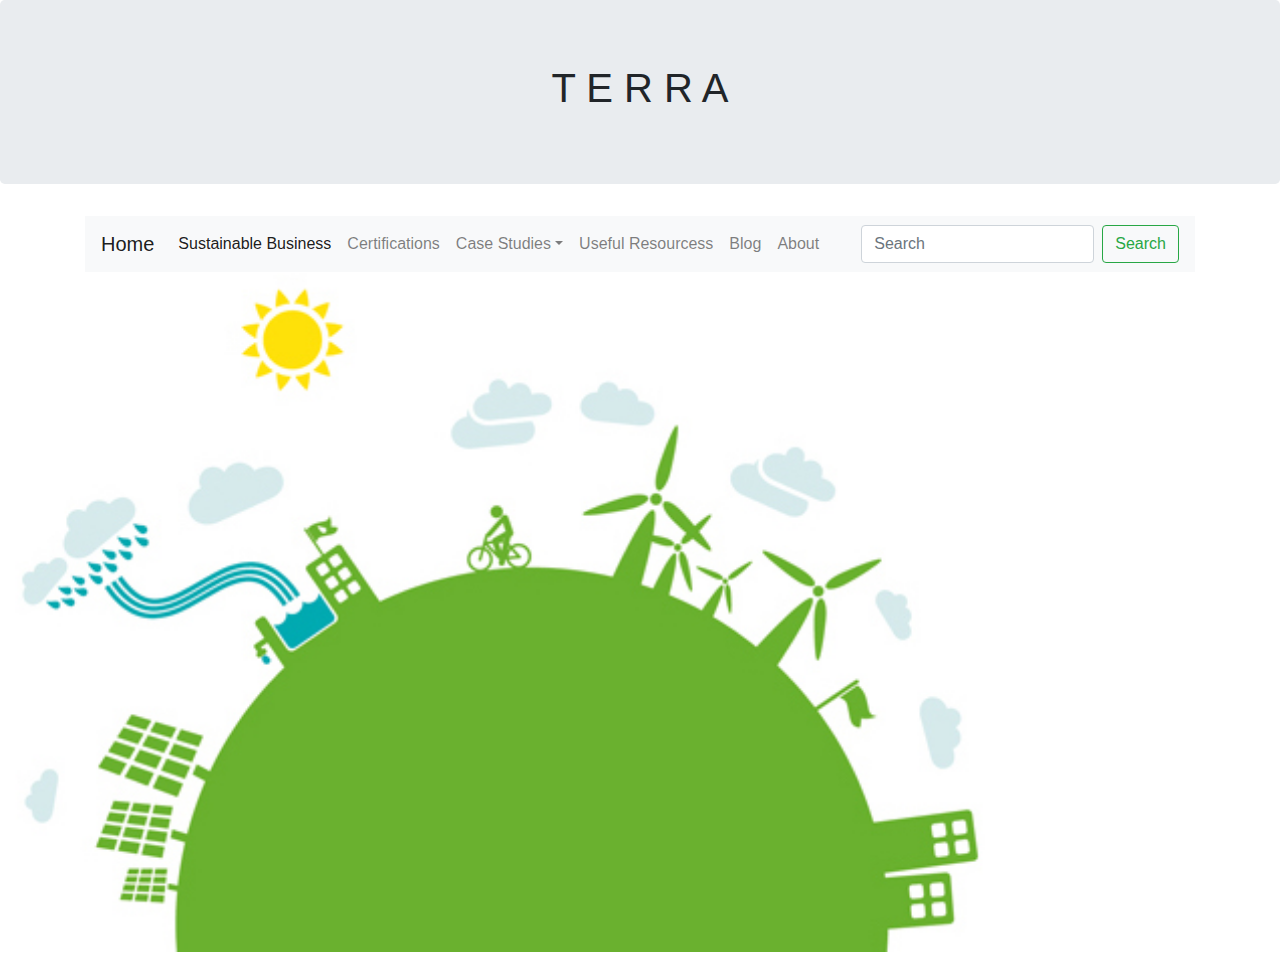
==== index.html @ 3025c1bb "navbar and div style" ====
<!DOCTYPE html>
<html lang="en">

  <link rel="stylesheet" href="https://stackpath.bootstrapcdn.com/bootstrap/4.3.1/css/bootstrap.min.css" integrity="sha384-ggOyR0iXCbMQv3Xipma34MD+dH/1fQ784/j6cY/iJTQUOhcWr7x9JvoRxT2MZw1T" crossorigin="anonymous">

  <meta charset="utf-8" />
  <meta http-equiv="X-UA-Compatible" content="IE=edge">
  <meta name="viewport" content="width=device-width, initial-scale=1">

  <!--Bootstrap CSS-->
  <link rel="stylesheet" href="https://stackpath.bootstrapcdn.com/bootstrap/4.3.1/css/bootstrap.min.css" integrity="sha384-ggOyR0iXCbMQv3Xipma34MD+dH/1fQ784/j6cY/iJTQUOhcWr7x9JvoRxT2MZw1T" crossorigin="anonymous">
  <script src="https://stackpath.bootstrapcdn.com/bootstrap/4.3.1/js/bootstrap.min.js" integrity="sha384-JjSmVgyd0p3pXB1rRibZUAYoIIy6OrQ6VrjIEaFf/nJGzIxFDsf4x0xIM+B07jRM" crossorigin="anonymous"></script>

  <!--Link to CSS Stylesheet-->
  <link rel="stylesheet" href="css/styles.css">

  <!--Font-->
  <link href="https://fonts.googleapis.com/css?family=Prata&display=swap" rel="stylesheet">

  <!--Web page title (on tabs)-->
  <title>Terra</title>
</head>


<body>
  <!--Heading-->
  <div class="jumbotron text-center">
    <h1>T E R R A</h1>
  <!-- Background?  <img src="blue-white-and-red-poppy-flower-field-712876.jpg" alt="background">-->
  </div>

<!--Navigation Bar-->
  <div class="container" id="navbarContainer">
    <nav class="navbar navbar-expand-lg navbar-light bg-light" id="navBackground">
      <a class="navbar-brand" href="#">Home</a>
      <button class="navbar-toggler" type="button" data-toggle="collapse" data-target="#navbarSupportedContent" aria-controls="navbarSupportedContent" aria-expanded="false" aria-label="Toggle navigation">
        <span class="navbar-toggler-icon"></span>
      </button>

      <div class="collapse navbar-collapse" id="navbarSupportedContent">
        <ul class="navbar-nav mr-auto">
          <li class="nav-item active">
            <a class="nav-link" href="./Page 2 - Sustainable Business.html">Sustainable Business <span class="sr-only">(current)</span></a>
          </li>
          <li class="nav-item">
            <a class="nav-link" href="./Page 3 - Certifications.html">Certifications</a>
          </li>
          <li class="nav-item dropdown">
            <a class="nav-link dropdown-toggle" href="./Page 4 - Case Studies.html" id="navbarDropdown" role="button" data-toggle="dropdown" aria-haspopup="true" aria-expanded="false">Case Studies</a>
            <div class="dropdown-menu" aria-labelledby="navbarDropdown">
              <a class="dropdown-item" href="#">Action</a>
              <a class="dropdown-item" href="#">Another action</a>
              <div class="dropdown-divider"></div>
              <a class="dropdown-item" href="#">Something else here</a>
            </div>
          </li>
          <li class="nav-item">
            <a class="nav-link" href="./Page 5 - Useful Resources.html">Useful Resourcess</a>
          </li>
          <li class="nav-item">
            <a class="nav-link" href="./Page 6 - Blog.html">Blog</a>
          </li>
          <li class="nav-item">
            <a class="nav-link" href="./Page 7 - About.html">About</a>
          </li>
        </ul>


        <form class="form-inline my-2 my-lg-0">
          <input class="form-control mr-sm-2" type="search" placeholder="Search" aria-label="Search">
          <button class="btn btn-outline-success my-2 my-sm-0" type="submit">Search</button>
        </form>
      </div>
    </nav>
  </div>

      <img id="sustainablePractices" src="Sustainable-Business-Practices_trial.jpg" width="1000px">

  </div>

  <div>
    <p>

      </p>

    </div>

    <div>
      <p>

        </p>
<!--Hrefs
    <div class="container">
      <div class="row">
        <div class="col-sm-4">
          <h3><a href="./Page 2 - Sustainable Business.html"> Sustainable Business </a></h3>
        </div>
        <div class="col-sm-4">
          <h3><a href="./Page 3 - Certifications.html"> Certifications </a></h3>
        </div>
        <div class="col-sm-4">
          <h3><a href="./Page 4 - Case Studies.html"> Case Studies </a></h3>
        </div>
        <div class="col-sm-4">
          <h3><a href="./Page 5 - Useful Resources.html"> Useful Resources </a></h3>
        </div>
        <div class="col-sm-4">
          <h3><a href="./Page 6 - Blog.html"> Blog </a></h3>
        </div>
        <div class="col-sm-4">
          <h3><a href="./Page 7 - About.html"> About </a></h3>
        </div>
      </div>-->
    </div>

  </body>
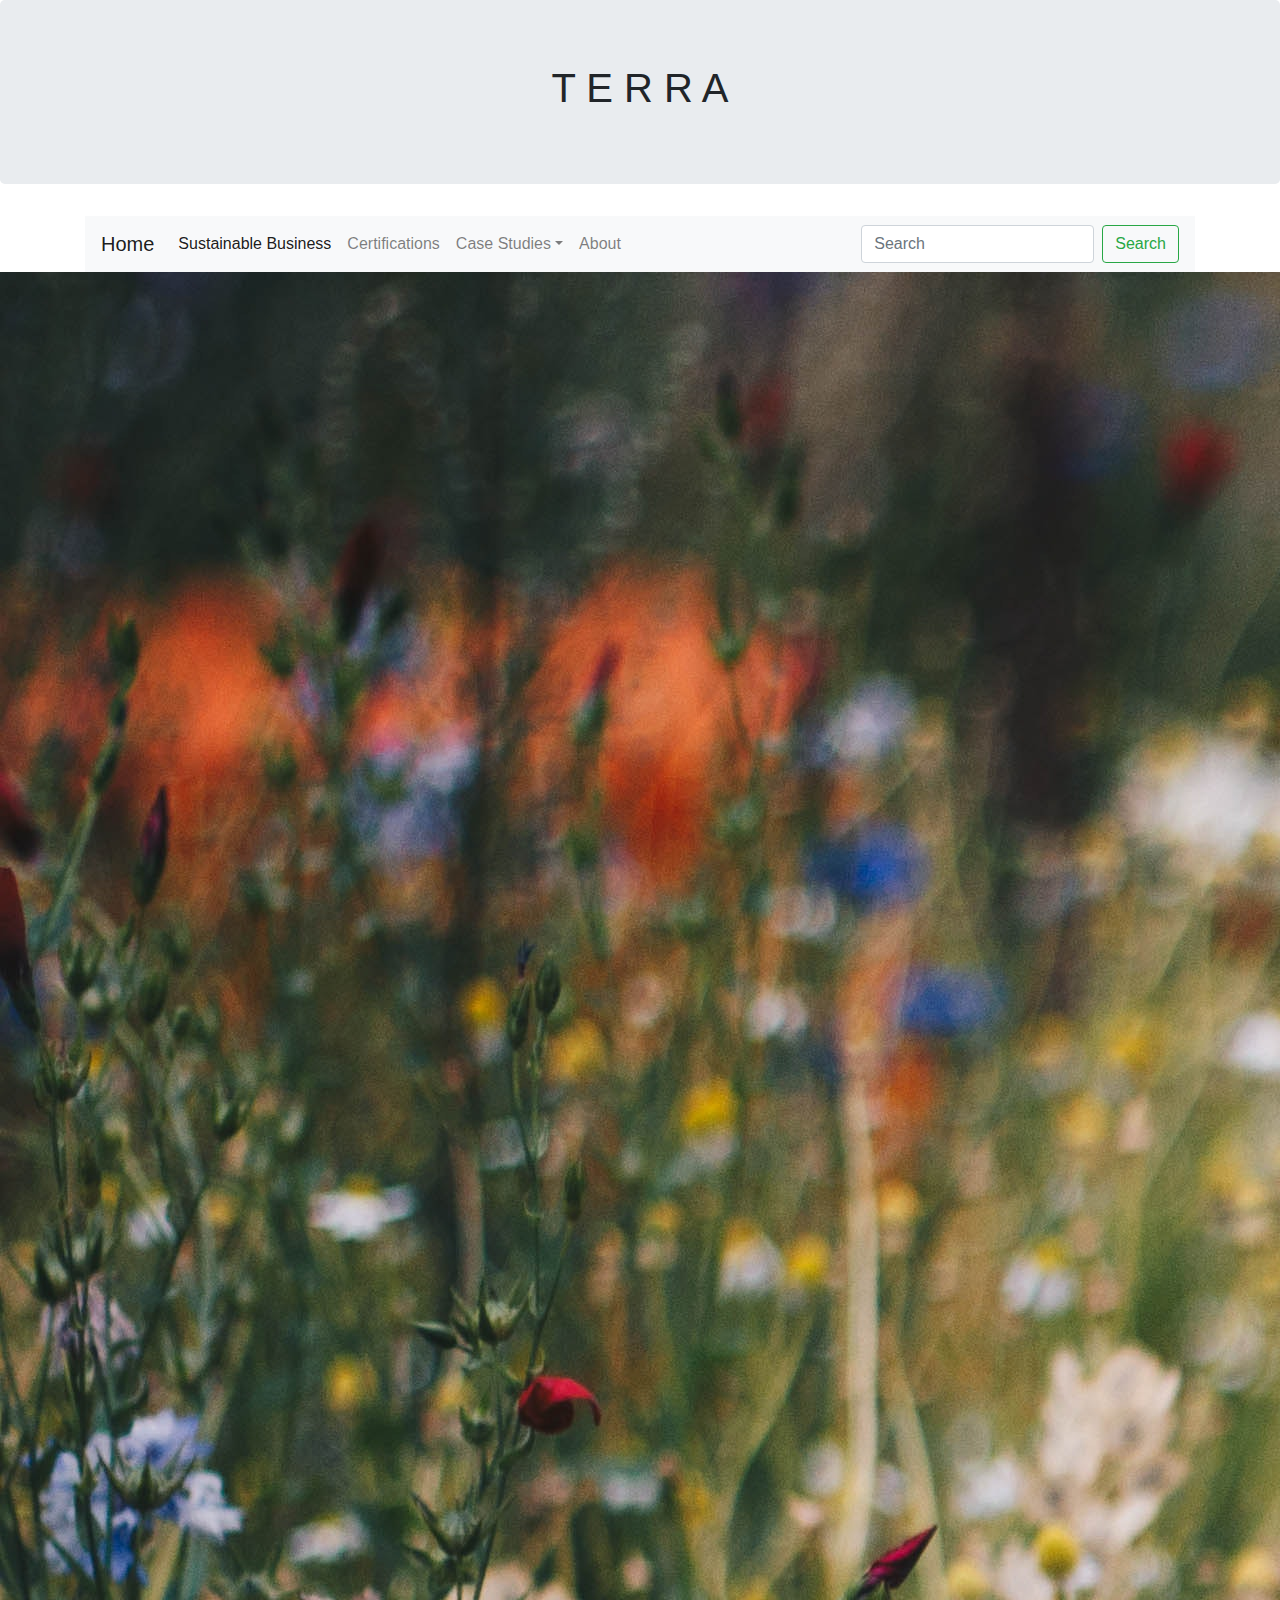
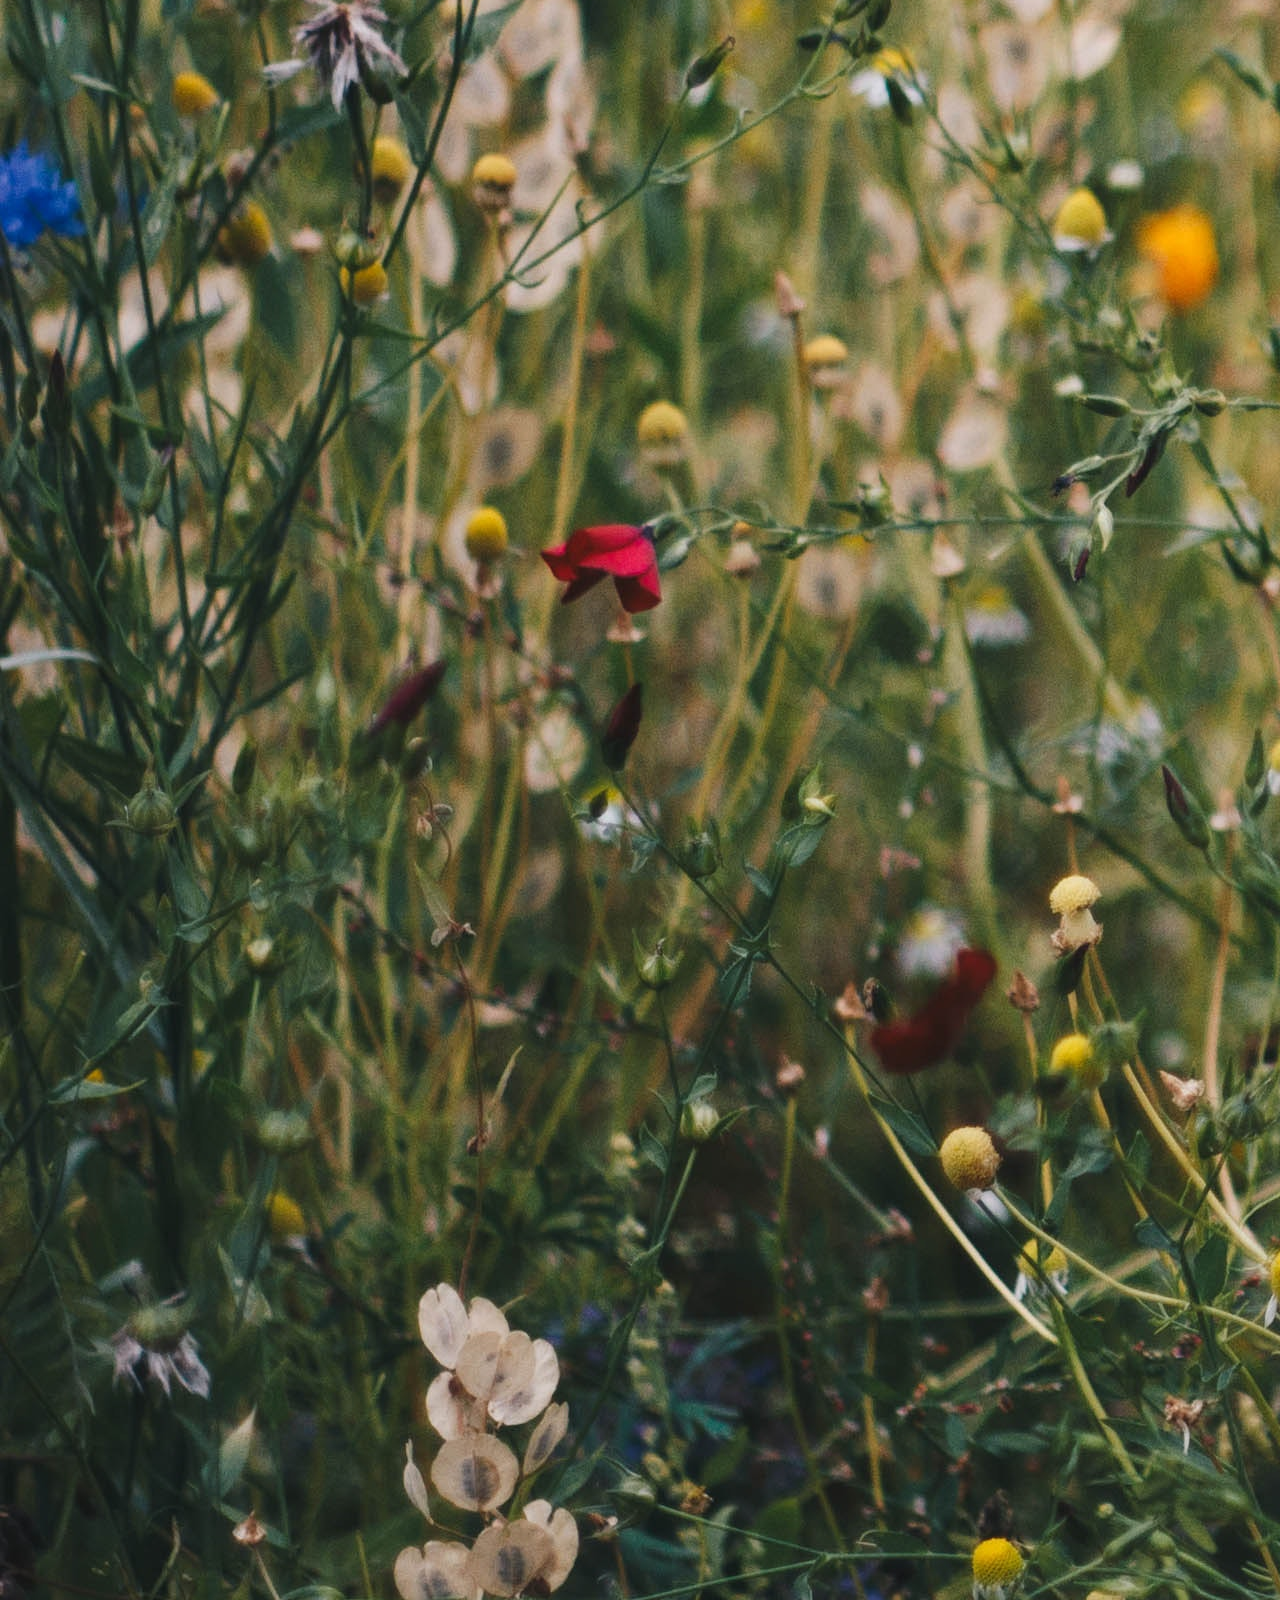
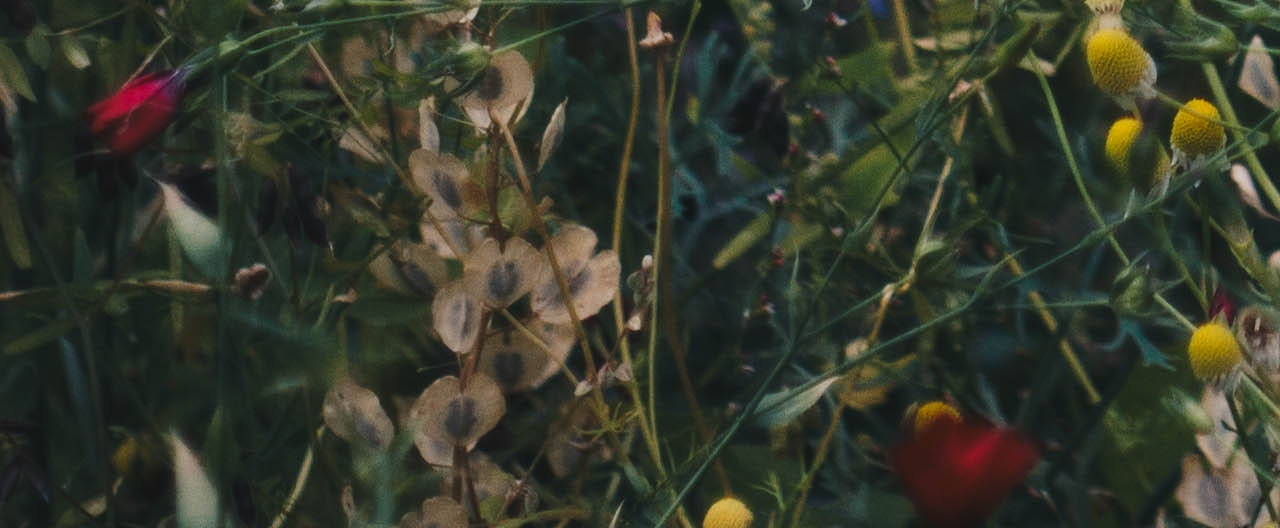
==== commit 113cebbc: "Aesthetics" ====
--- a/index.html
+++ b/index.html
@@ -29,7 +29,7 @@
   <!-- Background?  <img src="blue-white-and-red-poppy-flower-field-712876.jpg" alt="background">-->
   </div>
 
-<!--Navigation Bar-->
+  <!--Navigation Bar-->
   <div class="container" id="navbarContainer">
     <nav class="navbar navbar-expand-lg navbar-light bg-light" id="navBackground">
       <a class="navbar-brand" href="#">Home</a>
@@ -48,24 +48,16 @@
           <li class="nav-item dropdown">
             <a class="nav-link dropdown-toggle" href="./Page 4 - Case Studies.html" id="navbarDropdown" role="button" data-toggle="dropdown" aria-haspopup="true" aria-expanded="false">Case Studies</a>
             <div class="dropdown-menu" aria-labelledby="navbarDropdown">
-              <a class="dropdown-item" href="#">Action</a>
-              <a class="dropdown-item" href="#">Another action</a>
+              <a class="dropdown-item" href="#">Tala</a>
+              <a class="dropdown-item" href="#">Bulb</a>
               <div class="dropdown-divider"></div>
-              <a class="dropdown-item" href="#">Something else here</a>
+              <a class="dropdown-item" href="#">Oddbox</a>
             </div>
           </li>
           <li class="nav-item">
-            <a class="nav-link" href="./Page 5 - Useful Resources.html">Useful Resourcess</a>
-          </li>
-          <li class="nav-item">
-            <a class="nav-link" href="./Page 6 - Blog.html">Blog</a>
-          </li>
-          <li class="nav-item">
-            <a class="nav-link" href="./Page 7 - About.html">About</a>
+            <a class="nav-link" href="./Page 5 - About.html">About</a>
           </li>
         </ul>
-
-
         <form class="form-inline my-2 my-lg-0">
           <input class="form-control mr-sm-2" type="search" placeholder="Search" aria-label="Search">
           <button class="btn btn-outline-success my-2 my-sm-0" type="submit">Search</button>
@@ -74,43 +66,8 @@
     </nav>
   </div>
 
-      <img id="sustainablePractices" src="Sustainable-Business-Practices_trial.jpg" width="1000px">
-
+  <div>
+    <img id="meadow" src="meadow.jpg">
   </div>
 
-  <div>
-    <p>
-
-      </p>
-
-    </div>
-
-    <div>
-      <p>
-
-        </p>
-<!--Hrefs
-    <div class="container">
-      <div class="row">
-        <div class="col-sm-4">
-          <h3><a href="./Page 2 - Sustainable Business.html"> Sustainable Business </a></h3>
-        </div>
-        <div class="col-sm-4">
-          <h3><a href="./Page 3 - Certifications.html"> Certifications </a></h3>
-        </div>
-        <div class="col-sm-4">
-          <h3><a href="./Page 4 - Case Studies.html"> Case Studies </a></h3>
-        </div>
-        <div class="col-sm-4">
-          <h3><a href="./Page 5 - Useful Resources.html"> Useful Resources </a></h3>
-        </div>
-        <div class="col-sm-4">
-          <h3><a href="./Page 6 - Blog.html"> Blog </a></h3>
-        </div>
-        <div class="col-sm-4">
-          <h3><a href="./Page 7 - About.html"> About </a></h3>
-        </div>
-      </div>-->
-    </div>
-
   </body>
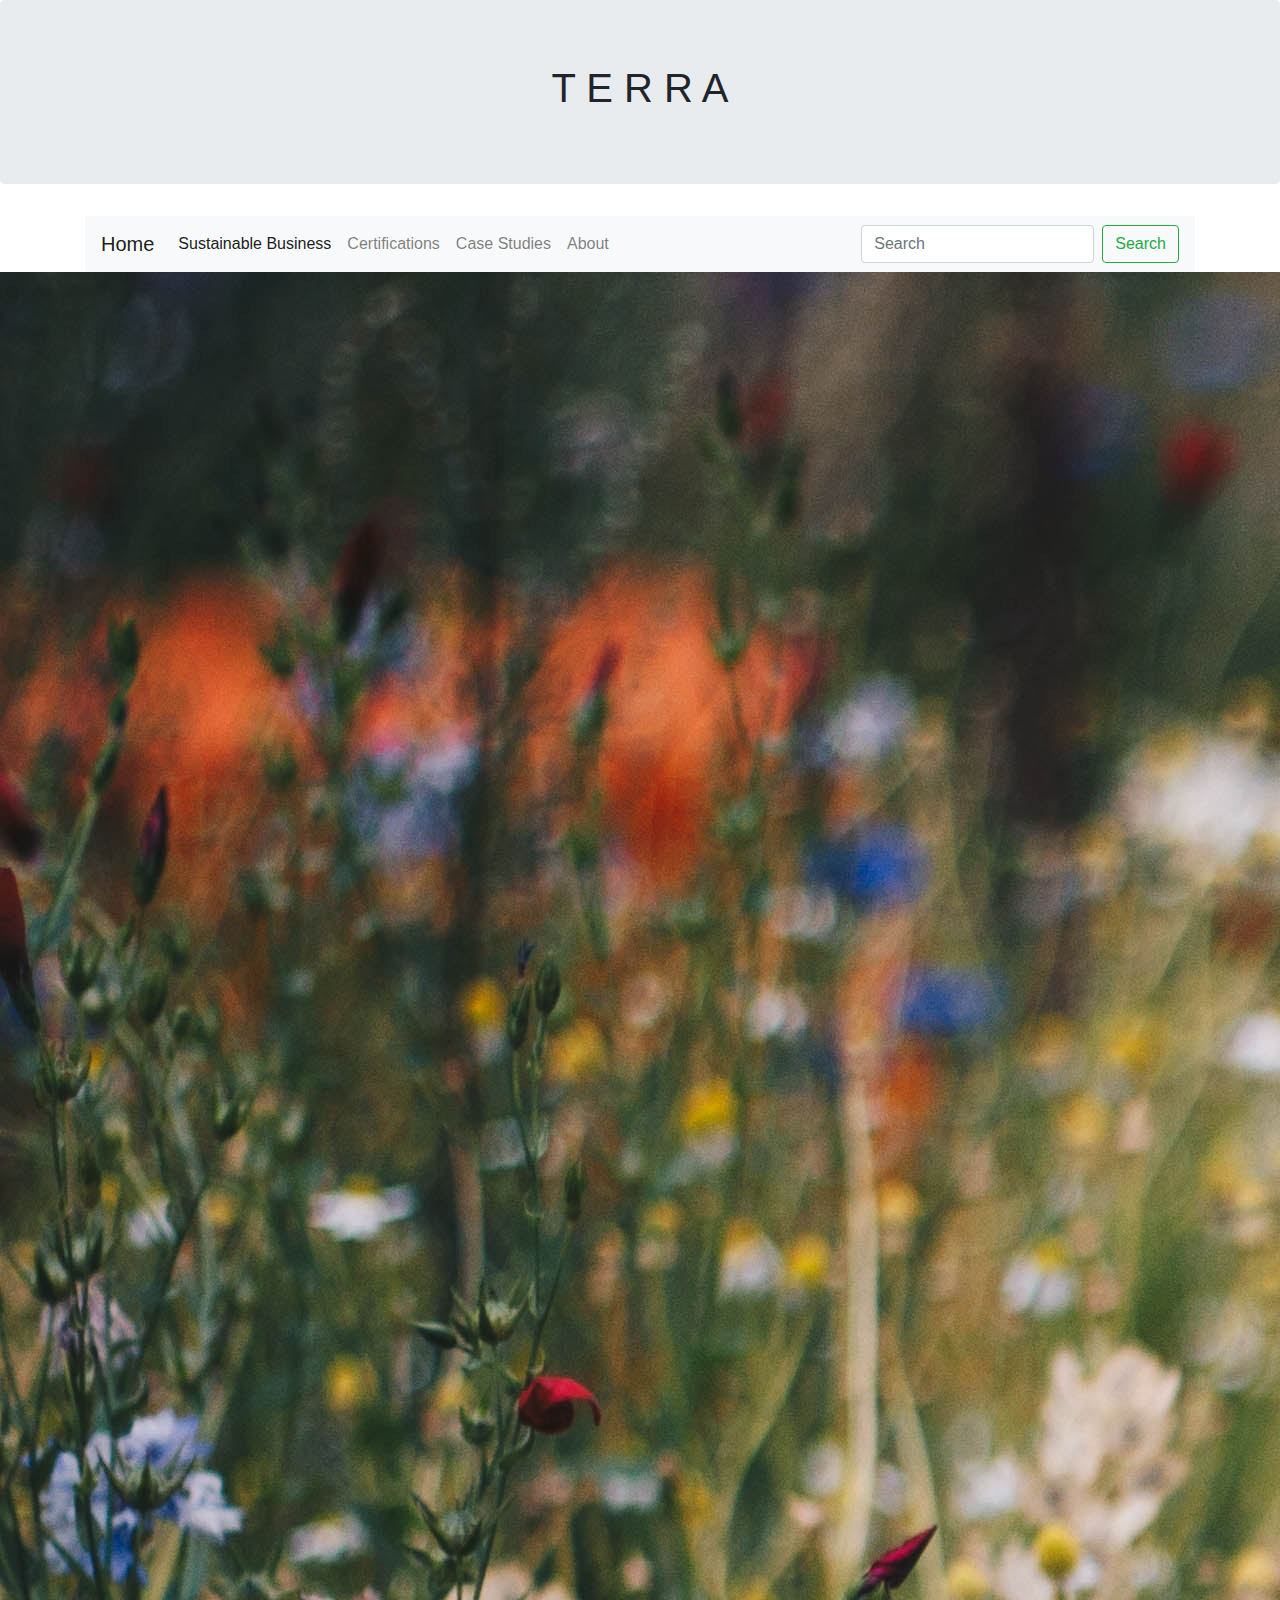
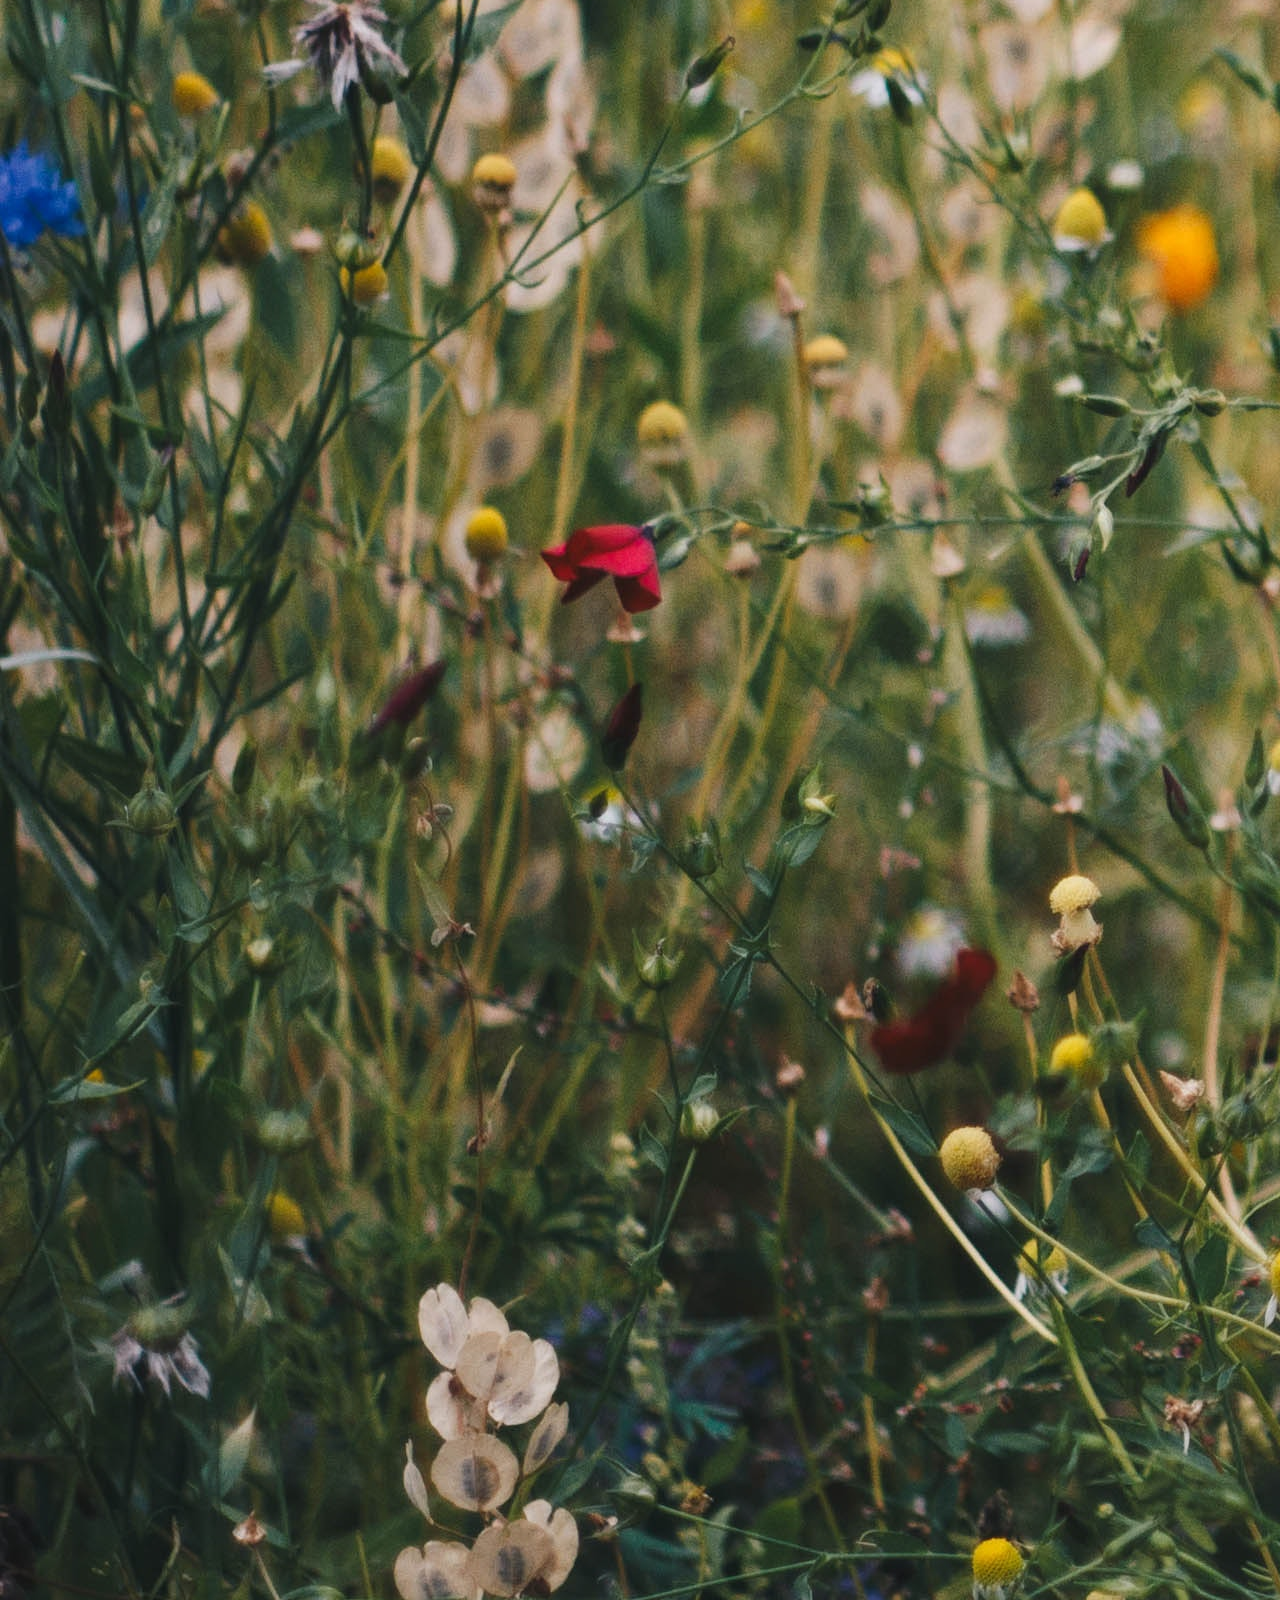
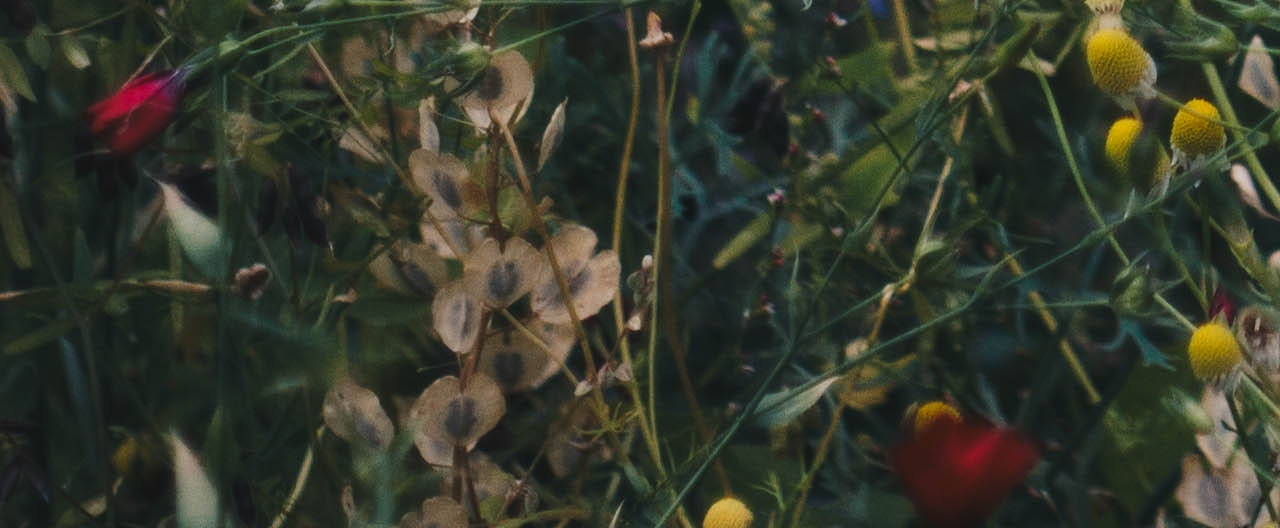
==== commit 26c1199b: "Navbar changes" ====
--- a/index.html
+++ b/index.html
@@ -32,7 +32,7 @@
   <!--Navigation Bar-->
   <div class="container" id="navbarContainer">
     <nav class="navbar navbar-expand-lg navbar-light bg-light" id="navBackground">
-      <a class="navbar-brand" href="#">Home</a>
+      <a class="navbar-brand" href="./index.html">Home</a>
       <button class="navbar-toggler" type="button" data-toggle="collapse" data-target="#navbarSupportedContent" aria-controls="navbarSupportedContent" aria-expanded="false" aria-label="Toggle navigation">
         <span class="navbar-toggler-icon"></span>
       </button>
@@ -45,14 +45,8 @@
           <li class="nav-item">
             <a class="nav-link" href="./Page 3 - Certifications.html">Certifications</a>
           </li>
-          <li class="nav-item dropdown">
-            <a class="nav-link dropdown-toggle" href="./Page 4 - Case Studies.html" id="navbarDropdown" role="button" data-toggle="dropdown" aria-haspopup="true" aria-expanded="false">Case Studies</a>
-            <div class="dropdown-menu" aria-labelledby="navbarDropdown">
-              <a class="dropdown-item" href="#">Tala</a>
-              <a class="dropdown-item" href="#">Bulb</a>
-              <div class="dropdown-divider"></div>
-              <a class="dropdown-item" href="#">Oddbox</a>
-            </div>
+          <li class="nav-item">
+            <a class="nav-link" href="./Page 4 - Case Studies.html">Case Studies</a>
           </li>
           <li class="nav-item">
             <a class="nav-link" href="./Page 5 - About.html">About</a>
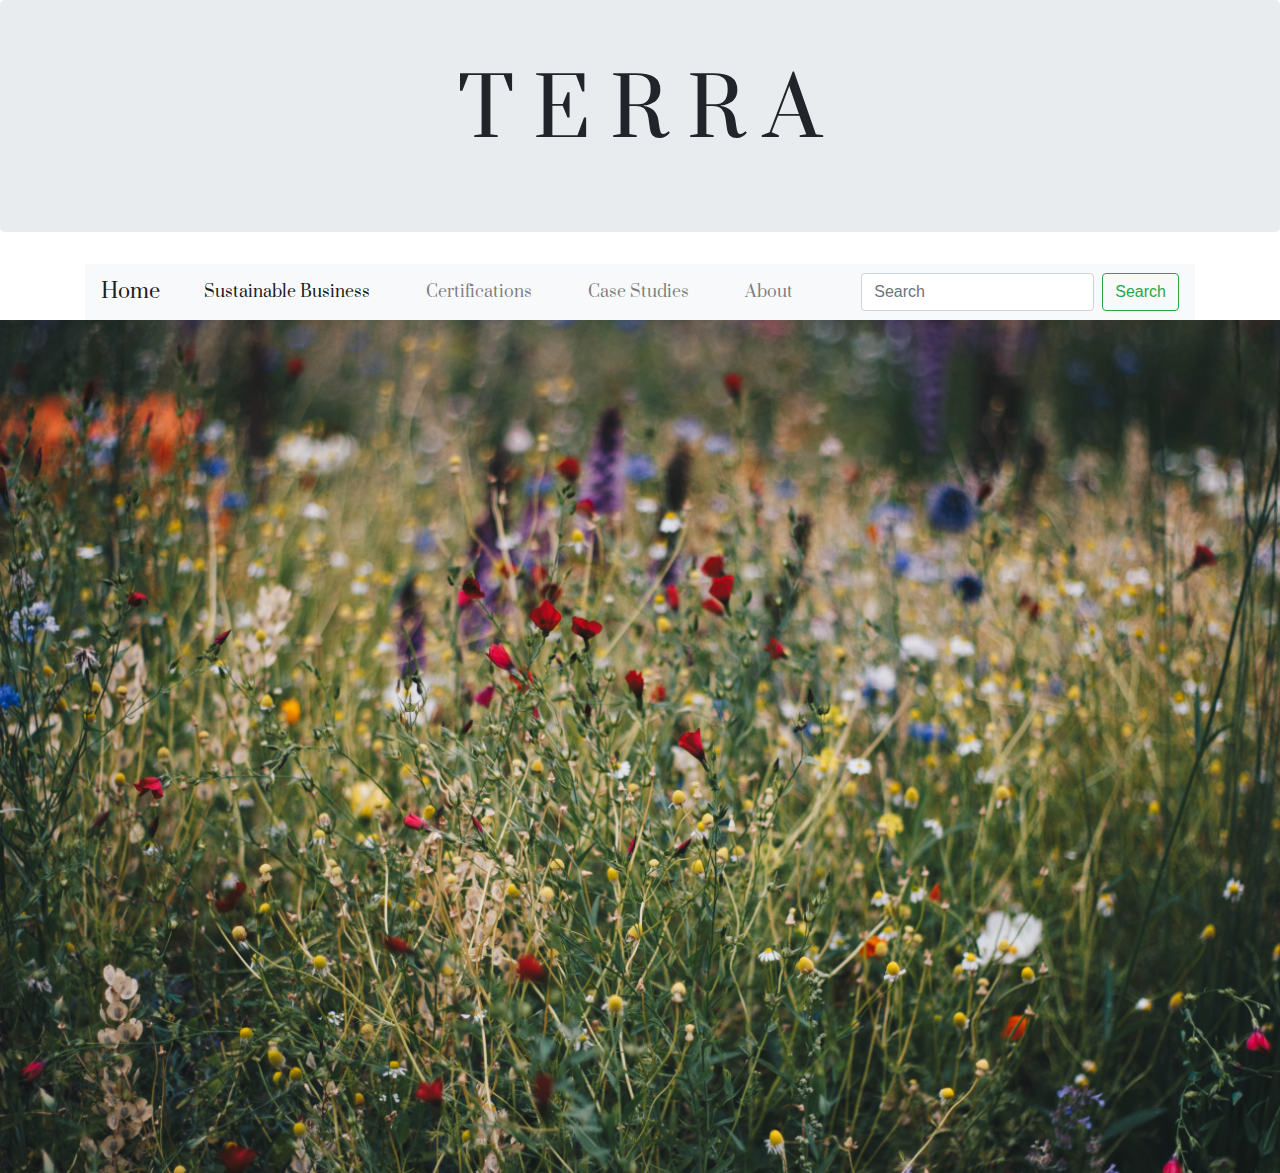
==== commit 53cf3abe: "css name change" ====
--- a/index.html
+++ b/index.html
@@ -12,7 +12,7 @@
   <script src="https://stackpath.bootstrapcdn.com/bootstrap/4.3.1/js/bootstrap.min.js" integrity="sha384-JjSmVgyd0p3pXB1rRibZUAYoIIy6OrQ6VrjIEaFf/nJGzIxFDsf4x0xIM+B07jRM" crossorigin="anonymous"></script>
 
   <!--Link to CSS Stylesheet-->
-  <link rel="stylesheet" href="css/styles.css">
+  <link rel="stylesheet" href="CSS/styles.css">
 
   <!--Font-->
   <link href="https://fonts.googleapis.com/css?family=Prata&display=swap" rel="stylesheet">
@@ -49,7 +49,7 @@
             <a class="nav-link" href="./Page 4 - Case Studies.html">Case Studies</a>
           </li>
           <li class="nav-item">
-            <a class="nav-link" href="./Page 5 - About.html">About</a>
+            <a class="nav-link" href="./Page 7 - About.html">About</a>
           </li>
         </ul>
         <form class="form-inline my-2 my-lg-0">
--- a/CSS/styles.css
+++ b/CSS/styles.css
@@ -0,0 +1,282 @@
+ /* for comments */
+ body, html {
+   height: 100%;
+ }
+
+img {
+  max-width: 100%;
+  height: auto;
+}
+
+
+.bg {
+  color: rgb(65,75,86);
+  font-family: 'prata', serif;
+  margin: 0px;
+}
+
+h1, h2, h3 a{
+  text-align: center;
+    font-family: 'Prata', serif;
+}
+
+h1 {
+  font-size: 5em;
+}
+
+
+
+h2 {
+  font-size: 2.5em;
+}
+
+h3 {
+  font-size: 1em;
+}
+
+p {
+  width: 40%;
+  margin: 0 10vw 10vh 10vw;
+  font-size: 2em;
+}
+
+p2 {
+  width: 40%;
+  margin: 0 10vw 10vh 10vw;
+  font-size: 2em;
+}
+
+a {
+  color: rgb(0,0,0);
+  font-family: 'Prata', serif;
+}
+
+ol {
+  list-style: none;
+  padding: 0;
+  margin-bottom: 10%;
+  font-size: 3em;
+  display: flex;
+  justify-content: space-evenly;
+}
+
+li#lower {
+  margin-top: 7%;
+}
+
+li#lowest {
+  margin-top: 14%;
+}
+
+div.contrast {
+  background-color: rgb(0,0,0);
+  color: rgb(255,255,255);
+  display: flex;
+  justify-content: center;
+  align-items: center;
+  flex-direction: column;
+}
+
+ul {
+  list-style: none;
+  display: flex;
+}
+
+li {
+  margin: 0 20px;
+  transition: 0.6s ease;
+}
+
+li:hover {
+  font-size: 1.2em;
+  transition: 0.6s ease;
+}
+/* navbar */
+@import url(https://fonts.googleapis.com/css?family=Roboto:400,700);
+
+html {
+  height: 100%;
+  background-color: #f8f8f8;
+}
+
+
+a {
+  text-decoration: none;
+  color: inherit;
+}
+
+* {
+  box-sizing: border-box;
+}
+
+$menu_WIDTH: 150px;
+
+.menu {
+  display: block;
+  position: relative;
+  cursor: pointer;
+}
+
+.menu-title {
+  display: block;
+  width: $menu_WIDTH;
+  height: 40px;
+  padding: 12px 0 0;
+  background: #9dc852;
+  text-align: center;
+  color: #ffffff;
+  font-weight: bold;
+  text-transform: uppercase;
+  transition: 0.3s background-color;
+}
+
+.menu-title:before {
+  content: "";
+  display: block;
+  height: 0;
+  border-top: 5px solid #9dc852;
+  border-left: ($menu_WIDTH / 2) solid transparent;
+  border-right: ($menu_WIDTH / 2) solid transparent;
+  border-bottom: 0 solid #dddddd;
+  position: absolute;
+  top: 100%;
+  left: 0;
+  z-index: 101;
+  transition:
+    0.2s 0.2s border-top ease-out,
+    0.3s border-top-color;
+}
+
+.menu-title:hover { background: #8db842; }
+.menu-title:hover:before { border-top-color: #8db842; }
+
+.menu:hover > .menu-title:before {
+  border-top-width: 0;
+  transition:
+    0.2s border-top-width ease-in,
+    0.3s border-top-color;
+}
+
+.menu-title:after {
+  content: "";
+  display: block;
+  height: 0;
+  border-left: ($menu_WIDTH / 2) solid transparent;
+  border-right: ($menu_WIDTH / 2) solid transparent;
+  border-bottom: 0 solid #ebebeb;
+  position: absolute;
+  bottom: 0;
+  left: 0;
+  z-index: 101;
+  transition: 0.2s border-bottom ease-in;
+}
+
+.menu:hover > .menu-title:after {
+  border-bottom-width: 5px;
+  transition: 0.2s 0.2s border-bottom-width ease-out;
+}
+
+.menu-title_2nd { background: #4e96b3; }
+.menu-title_2nd:hover { background: #3e86a3; }
+.menu-title_2nd:before { border-top-color: #4e96b3; }
+.menu-title_2nd:hover:before { border-top-color: #3e86a3; }
+
+.menu-title_3rd { background: #c97676; }
+.menu-title_3rd:hover { background: #b96666; }
+.menu-title_3rd:before { border-top-color: #c97676; }
+.menu-title_3rd:hover:before { border-top-color: #b96666; }
+
+.menu-title_4th { background: #dbab58; }
+.menu-title_4th:hover { background: #cb9b48; }
+.menu-title_4th:before { border-top-color: #dbab58; }
+.menu-title_4th:hover:before { border-top-color: #cb9b48; }
+
+.menu-dropdown {
+  min-width: 100%;
+  padding: 15px 0;
+  position: absolute;
+  background: #ebebeb;
+  z-index: 100;
+  transition:
+    0.5s padding,
+    0.5s background;
+}
+
+.menu-dropdown:after {
+  content: "";
+  display: block;
+  height: 0;
+  border-top: 5px solid #ebebeb;
+  border-left: ($menu_WIDTH / 2) solid transparent;
+  border-right: ($menu_WIDTH / 2) solid transparent;
+  position: absolute;
+  top: 100%;
+  left: 0;
+  z-index: 101;
+  transition: 0.5s border-top;
+}
+
+.menu:not(:hover) > .menu-dropdown {
+  padding: 4px 0;
+  background: #dddddd;
+  z-index: 99;
+}
+
+.menu:not(:hover) > .menu-dropdown:after {
+  border-top-color: #dddddd;
+}
+
+.menu:not(:hover) > .menu-title:after {
+  border-bottom-color: #dddddd;
+}
+
+.menu-dropdown > * {
+  overflow: hidden;
+  height: 30px;
+  padding: 5px 10px;
+  background: rgba(0,0,0,0);
+  white-space: nowrap;
+  transition:
+    0.5s height cubic-bezier(.73,.32,.34,1.5),
+    0.5s padding cubic-bezier(.73,.32,.34,1.5),
+    0.5s margin cubic-bezier(.73,.32,.34,1.5),
+    0.5s 0.2s color,
+    0.2s background-color;
+}
+
+.menu-dropdown > *:hover {
+  background: rgba(0,0,0,0.1);
+}
+
+.menu:not(:hover) > .menu-dropdown > * {
+  visibility: hidden;
+  height: 0;
+  padding-top: 0;
+  padding-bottom: 0;
+  margin: 0;
+  color: rgba(25,25,25,0);
+  transition:
+    0.5s 0.1s height,
+    0.5s 0.1s padding,
+    0.5s 0.1s margin,
+    0.3s color,
+    0.6s visibility;
+  z-index: 99;
+}
+
+.hList {
+  //overflow: hidden;
+}
+
+.hList > * {
+  float: left;
+}
+
+.hList > * + * {
+  margin-left: 0;
+}
+
+/*JavaScript*/
+<script src="https://code.jquery.com/jquery-3.3.1.slim.min.js" integrity="sha384-q8i/X+965DzO0rT7abK41JStQIAqVgRVzpbzo5smXKp4YfRvH+8abtTE1Pi6jizo" crossorigin="anonymous"></script>
+<script src="https://cdnjs.cloudflare.com/ajax/libs/popper.js/1.14.7/umd/popper.min.js" integrity="sha384-UO2eT0CpHqdSJQ6hJty5KVphtPhzWj9WO1clHTMGa3JDZwrnQq4sF86dIHNDz0W1" crossorigin="anonymous"></script>
+<script src="https://stackpath.bootstrapcdn.com/bootstrap/4.3.1/js/bootstrap.min.js" integrity="sha384-JjSmVgyd0p3pXB1rRibZUAYoIIy6OrQ6VrjIEaFf/nJGzIxFDsf4x0xIM+B07jRM" crossorigin="anonymous"></script>
